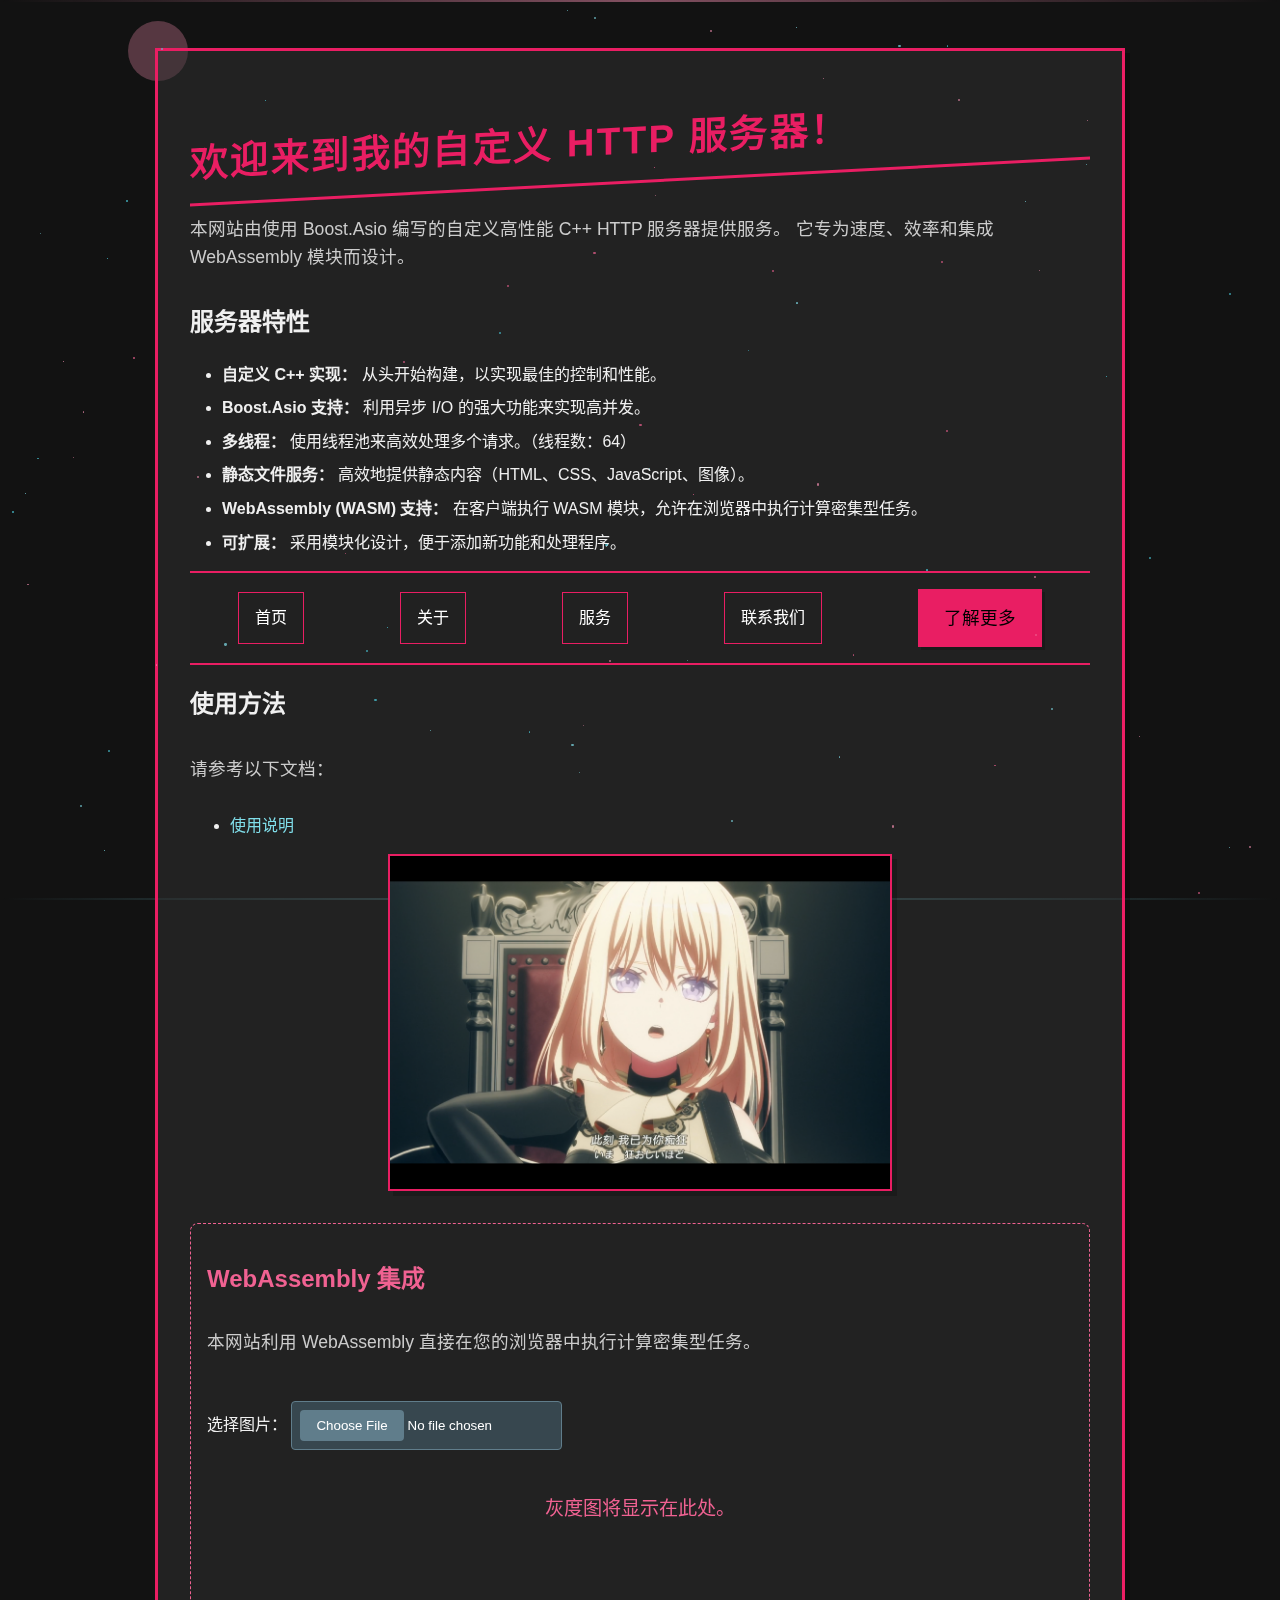
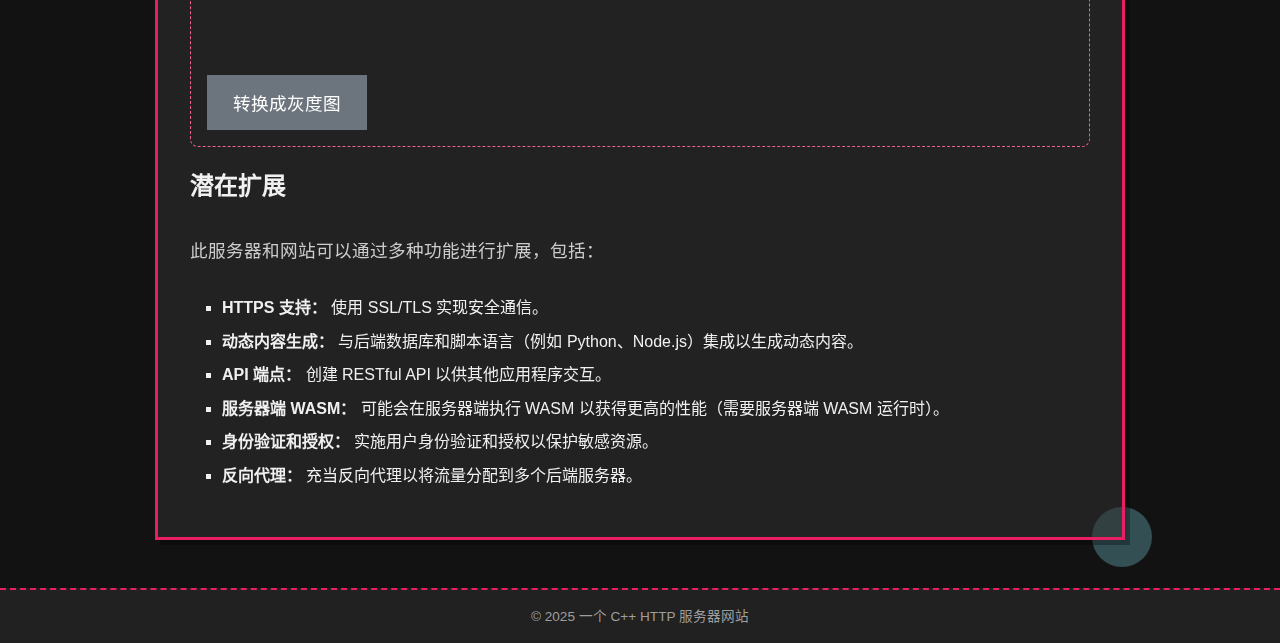
==== index.html @ 244e56ca "Add files via upload" ====
<!DOCTYPE html>
<html lang="zh-CN">
  <head>
    <meta charset="UTF-8">
    <meta name="viewport" content="width=device-width, initial-scale=1.0">
    <meta name="description" content="使用自定义 C++ HTTP 服务器提供服务的简单网站，支持 WASM。速度快，效率高！">
    <title>我的 C++ HTTP 服务器网站（支持 WASM）</title>
    <link rel="stylesheet" type="text/css" href="/web/style.css">

  </head>
  <body>
    <div class="container">
      <h1>欢迎来到我的自定义 HTTP 服务器！</h1>
      <p>本网站由使用 Boost.Asio 编写的自定义高性能 C++ HTTP 服务器提供服务。 它专为速度、效率和集成 WebAssembly
        模块而设计。</p>

      <section id="server-info">
        <h2>服务器特性</h2>
        <ul>
          <li><b>自定义 C++ 实现：</b> 从头开始构建，以实现最佳的控制和性能。</li>
          <li><b>Boost.Asio 支持：</b> 利用异步 I/O 的强大功能来实现高并发。</li>
          <li><b>多线程：</b> 使用线程池来高效处理多个请求。（线程数：<span
              id="thread-count">自动检测</span>）</li>
          <li><b>静态文件服务：</b> 高效地提供静态内容（HTML、CSS、JavaScript、图像）。</li>
          <li><b>WebAssembly (WASM) 支持：</b> 在客户端执行 WASM
            模块，允许在浏览器中执行计算密集型任务。</li>
          <li><b>可扩展：</b> 采用模块化设计，便于添加新功能和处理程序。</li>
        </ul>
      </section>

      <nav aria-label="main navigation">
        <ul>
          <li><a href="/">首页</a></li>
          <li><a href="/web/about.html">关于</a></li>
          <li><a href="/web/services.html">服务</a></li>
          <li><a href="/web/contact.html">联系我们</a></li>
          <li><a href="https://www.bilibili.com/" class="button">了解更多</a></li>
        </ul>
      </nav>

      <main>  
      <section id="usage">
        <h2>使用方法</h2>
        <p>请参考以下文档：</p>
        <ul><li><a href="/web/readme.html">使用说明</a></li></ul>
        <img src="/asset/image.png" alt="示例图片" width="500" height="300">  

      </section>

      <section id="wasm-section">
        <h2>WebAssembly 集成</h2>
        <p>本网站利用 WebAssembly 直接在您的浏览器中执行计算密集型任务。</p>
        <!-- 添加图片选择器 -->
        <label for="imageInput">选择图片：</label>
        <input type="file" id="imageInput" accept="image/*" title="选择图片文件">
        <p id="dynamicContent">灰度图将显示在此处。</p>
        <button class="button" id="wasmButton" disabled>转换成灰度图</button>  <!--  默认禁用 -->
      </section>
      </main>  

      <section id="extensions">
        <h2>潜在扩展</h2>
        <p>此服务器和网站可以通过多种功能进行扩展，包括：</p>
        <ul>
          <li><b>HTTPS 支持：</b> 使用 SSL/TLS 实现安全通信。</li>
          <li><b>动态内容生成：</b> 与后端数据库和脚本语言（例如 Python、Node.js）集成以生成动态内容。</li>
          <li><b>API 端点：</b> 创建 RESTful API 以供其他应用程序交互。</li>
          <li><b>服务器端 WASM：</b> 可能会在服务器端执行 WASM 以获得更高的性能（需要服务器端 WASM 运行时）。</li>
          <li><b>身份验证和授权：</b> 实施用户身份验证和授权以保护敏感资源。</li>
          <li><b>反向代理：</b> 充当反向代理以将流量分配到多个后端服务器。</li>
        </ul>
      </section>
    </div>

    <footer>
      © 2025 一个 C++ HTTP 服务器网站
    </footer>
    <script src="/web/scripts.js"></script>
    <script src="/web/beautify.js"></script>
  </body>
</html>
---- web/style.css ----
/* style.css */

body {
  font-family: 'Roboto', sans-serif;
  margin: 0;
  padding: 0;
  background-color: #121212;
  color: #f0f0f0;
  line-height: 1.6;
  overflow-x: hidden; /* 防止内容溢出导致滚动条 */
}

h1 {
  text-align: left;
  margin-bottom: 20px;
  color: #e91e63;
  font-size: 2.4rem;
  letter-spacing: 0.15rem;
  border-bottom: 3px solid #e91e63;
  padding-bottom: 10px;
  text-transform: uppercase;
  transform: skewY(-3deg);
}

p {
  padding: 0.75rem 0;
  color: #ccc;
  font-size: 1.1rem;
}

.container {
  max-width: 900px;
  margin: 3rem auto;
  padding: 2rem;
  background-color: rgba(50, 50, 50, 0.5);
  border: 3px solid #e91e63;
  border-radius: 0;
  box-shadow: 5px 5px 0 rgba(0, 0, 0, 0.3);
  position: relative;
}

nav {
  background-color: #212121;
  color: #fff;
  padding: 1rem 0;
  border-top: 2px solid #e91e63;
  border-bottom: 2px solid #e91e63;
}

nav ul {
  list-style: none;
  margin: 0;
  padding: 0;
  display: flex;
  justify-content: space-around;
  align-items: center;
}

nav a {
  color: #fff;
  text-decoration: none;
  padding: 0.75rem 1rem;
  border-radius: 0;
  transition: background-color 0.3s ease, color 0.3s ease;
  display: block;
  border: 1px solid #e91e63;
}

nav a:hover {
  background-color: #e91e63;
  color: #000;
}

.button {
  display: inline-block;
  padding: 0.8rem 1.5rem;
  font-size: 1.1rem;
  font-weight: 500;
  text-align: center;
  text-decoration: none;
  color: #000;
  background-color: #e91e63;
  border: 2px solid #e91e63;
  border-radius: 0;
  cursor: pointer;
  transition: background-color 0.3s ease, transform 0.2s ease;
  box-shadow: 3px 3px 0 rgba(0, 0, 0, 0.2);
}

.button:hover {
  background-color: #000;
  color: #e91e63;
  transform: translate(2px, -2px);
  box-shadow: none;
}

.button:active {
  transform: translate(0, 0);
  box-shadow: 2px 2px 0 rgba(0, 0, 0, 0.2);
}

img {
  max-width: 100%;
  height: auto;
  display: block;
  margin: 1rem auto;
  border-radius: 0;
  box-shadow: 5px 5px 0 rgba(0, 0, 0, 0.2);
  border: 2px solid #e91e63;
  transition: transform 0.3s ease;
}

img:hover {
  transform: rotate(3deg) scale(1.03);
}

a {
  color: #80deea;
  text-decoration: none;
  transition: color 0.3s ease;
}

a:hover {
  text-decoration: underline;
  color: #4db6ac;
}

footer {
  background-color: #212121;
  color: #9e9e9e;
  text-align: center;
  padding: 1rem;
  font-size: 0.85rem;
  border-top: 2px dashed #e91e63;
}

.particle {
  position: absolute;
  background-color: #f48fb1;
  border-radius: 50%;
  opacity: 0.7;
  animation: randomFloat 10s linear infinite;
}

@keyframes randomFloat {
  0% {
    transform: translate(0, 0);
  }

  50% {
    --direction-x: calc(2 * random() - 1);
    --direction-y: calc(2 * random() - 1);
  }

  100% {
    transform: translate(calc(var(--direction-x) * 20px), calc(var(--direction-y) * 20px));
  }
}

body::before {
  content: '';
  position: fixed;
  top: 0;
  left: 0;
  width: 100%;
  height: 2px;
  background-image: linear-gradient(to right, transparent, #f48fb1, transparent);
  opacity: 0.5;
  pointer-events: none;
  z-index: -1;
}

body::after {
  content: '';
  position: fixed;
  bottom: 0;
  left: 0;
  width: 100%;
  height: 2px;
  background-image: linear-gradient(to left, transparent, #80deea, transparent);
  opacity: 0.5;
  pointer-events: none;
  z-index: -1;
}

.container::before {
  content: '';
  position: absolute;
  top: -30px;
  left: -30px;
  width: 60px;
  height: 60px;
  background-color: rgba(244, 143, 177, 0.3);
  border-radius: 50%;
  pointer-events: none;
  z-index: -1;
}

.container::after {
  content: '';
  position: absolute;
  bottom: -30px;
  right: -30px;
  width: 60px;
  height: 60px;
  background-color: rgba(128, 222, 234, 0.3);
  border-radius: 50%;
  pointer-events: none;
  z-index: -1;
}

.container:hover {
  transform: scale(1.02);
  transition: transform 0.3s ease;
}

/* ==================  新增的 CSS ================== */

/* 灰度图像样式  */
.grayscale-image {
  transition: transform 0.3s ease;
  max-width: 100%;
  height: auto;
  display: block;
  margin: 1rem auto;
  cursor: zoom-in;
}

.grayscale-image:hover {
  /* 可以添加悬停效果 */
}

/* 放大图像样式 */
.zoomed {
  position: fixed;
  top: 0;
  left: 0;
  width: 100vw;
  height: 100vh;
  object-fit: contain;
  background-color: rgba(0, 0, 0, 0.8);
  z-index: 1000;
  cursor: zoom-out;
  transform: scale(1.5);
  transition: transform 0.3s ease;
  display: flex;
  justify-content: center;
  align-items: center;
}

/* 动态内容区域 */
#dynamicContent {
  text-align: center;
  margin-top: 1rem;
  font-size: 1.2rem;
  color: #f06292; /*  一个醒目的颜色 */
  min-height: 150px;  /* 确保有足够的空间显示加载内容或错误 */
}

/* 图片上传 Input */
input[type="file"] {
    margin: 1rem 0;
    padding: 0.5rem;
    background-color: #37474f;
    color: #fff;
    border: 1px solid #607d8b;
    border-radius: 4px;
    cursor: pointer;
}

input[type="file"]::file-selector-button {
    background-color: #607d8b;
    color: white;
    padding: 0.5rem 1rem;
    border: none;
    border-radius: 4px;
    cursor: pointer;
    transition: background-color 0.3s ease;
}

input[type="file"]::file-selector-button:hover {
    background-color: #455a64;
}

/* 服务器信息 Section */
#server-info ul {
    list-style: disc;
    padding-left: 2rem;
}

#server-info li {
    margin-bottom: 0.5rem;
}

/* WASM 部分 */
#wasm-section {
  margin-top: 2rem;
  padding: 1rem;
  border: 1px dashed #f06292;
  border-radius: 8px;
}

#wasm-section h2 {
  color: #f06292;
  margin-bottom: 1rem;
}

/* 扩展 Section */
#extensions ul {
    list-style: square;
    padding-left: 2rem;
}

#extensions li {
    margin-bottom: 0.5rem;
}

/* 灰度图像样式  */
.grayscale-image {
  transition: transform 0.3s ease;
  max-width: 100%;
  height: auto;
  display: block;
  margin: 1rem auto;
  cursor: zoom-in;
}


/* 放大图像样式 */
.zoomed {
  position: fixed;
  top: 0;
  left: 0;
  width: 100vw;
  height: 100vh;
  object-fit: contain;
  background-color: rgba(0, 0, 0, 0.8);
  z-index: 1000;
  cursor: zoom-out;
  transform: scale(1.5);
  transition: transform 0.3s ease;
  display: flex;
  justify-content: center;
  align-items: center;
}

/* 动态内容区域 */
#dynamicContent {
  text-align: center;
  margin-top: 1rem;
  font-size: 1.2rem;
  color: #f06292; /*  一个醒目的颜色 */
  min-height: 150px;  /* 确保有足够的空间显示加载内容或错误 */
}

/* 图片上传 Input */
input[type="file"] {
    margin: 1rem 0;
    padding: 0.5rem;
    background-color: #37474f;
    color: #fff;
    border: 1px solid #607d8b;
    border-radius: 4px;
    cursor: pointer;
}

input[type="file"]::file-selector-button {
    background-color: #607d8b;
    color: white;
    padding: 0.5rem 1rem;
    border: none;
    border-radius: 4px;
    cursor: pointer;
    transition: background-color 0.3s ease;
}

input[type="file"]::file-selector-button:hover {
    background-color: #455a64;
}

/* 服务器信息 Section */
#server-info ul {
    list-style: disc;
    padding-left: 2rem;
}

#server-info li {
    margin-bottom: 0.5rem;
}

/* WASM 部分 */
#wasm-section {
  margin-top: 2rem;
  padding: 1rem;
  border: 1px dashed #f06292;
  border-radius: 8px;
}

#wasm-section h2 {
  color: #f06292;
  margin-bottom: 1rem;
}

/* 扩展 Section */
#extensions ul {
    list-style: square;
    padding-left: 2rem;
}

#extensions li {
    margin-bottom: 0.5rem;
}

/* 禁用按钮样式 */
.button:disabled {
    background-color: #6c757d; /* 灰色背景 */
    color: #fff; /* 白色文字 */
    border-color: #6c757d;
    cursor: not-allowed; /* 更改光标 */
    box-shadow: none; /* 移除阴影 */
    transform: none; /* 移除偏移 */
}

.button:disabled:hover {
    background-color: #6c757d;
    color: #fff;
    border-color: #6c757d;
    transform: none;
    cursor: not-allowed;
}
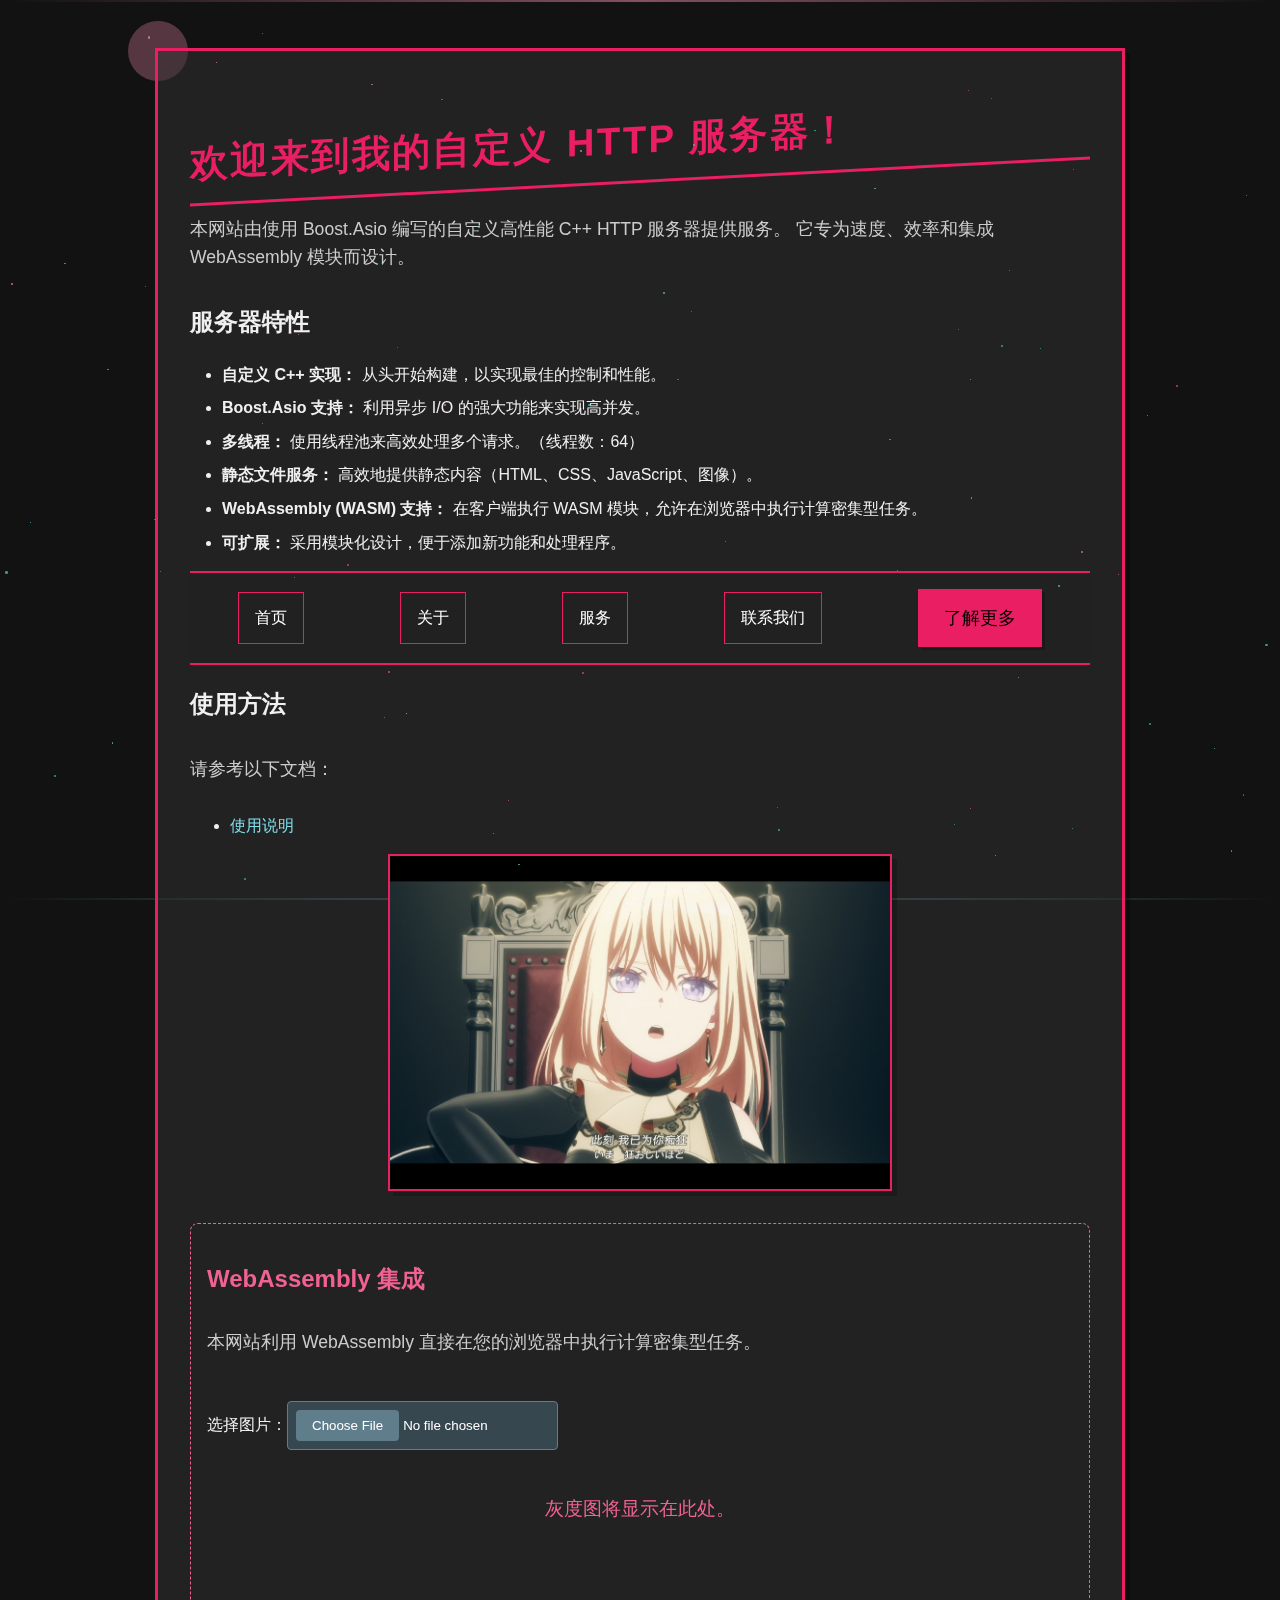
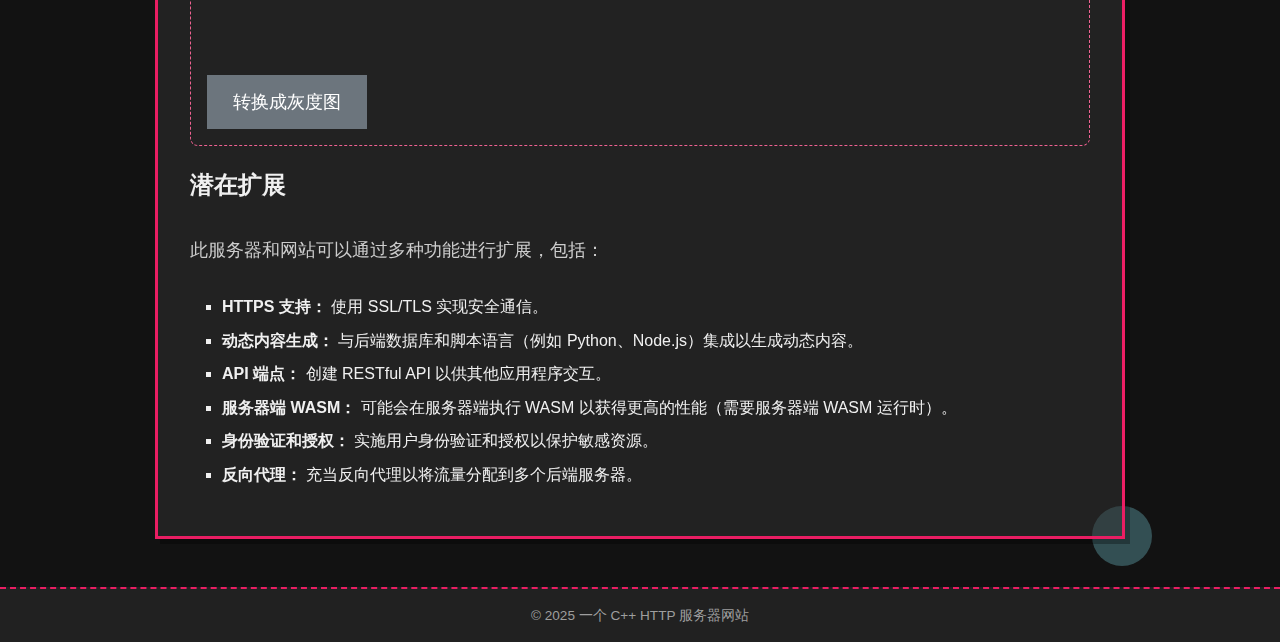
==== commit 1e52b076: "." ====
--- a/index.html
+++ b/index.html
@@ -1,81 +1 @@
-<!DOCTYPE html>
-<html lang="zh-CN">
-  <head>
-    <meta charset="UTF-8">
-    <meta name="viewport" content="width=device-width, initial-scale=1.0">
-    <meta name="description" content="使用自定义 C++ HTTP 服务器提供服务的简单网站，支持 WASM。速度快，效率高！">
-    <title>我的 C++ HTTP 服务器网站（支持 WASM）</title>
-    <link rel="stylesheet" type="text/css" href="/web/style.css">
-
-  </head>
-  <body>
-    <div class="container">
-      <h1>欢迎来到我的自定义 HTTP 服务器！</h1>
-      <p>本网站由使用 Boost.Asio 编写的自定义高性能 C++ HTTP 服务器提供服务。 它专为速度、效率和集成 WebAssembly
-        模块而设计。</p>
-
-      <section id="server-info">
-        <h2>服务器特性</h2>
-        <ul>
-          <li><b>自定义 C++ 实现：</b> 从头开始构建，以实现最佳的控制和性能。</li>
-          <li><b>Boost.Asio 支持：</b> 利用异步 I/O 的强大功能来实现高并发。</li>
-          <li><b>多线程：</b> 使用线程池来高效处理多个请求。（线程数：<span
-              id="thread-count">自动检测</span>）</li>
-          <li><b>静态文件服务：</b> 高效地提供静态内容（HTML、CSS、JavaScript、图像）。</li>
-          <li><b>WebAssembly (WASM) 支持：</b> 在客户端执行 WASM
-            模块，允许在浏览器中执行计算密集型任务。</li>
-          <li><b>可扩展：</b> 采用模块化设计，便于添加新功能和处理程序。</li>
-        </ul>
-      </section>
-
-      <nav aria-label="main navigation">
-        <ul>
-          <li><a href="/">首页</a></li>
-          <li><a href="/web/about.html">关于</a></li>
-          <li><a href="/web/services.html">服务</a></li>
-          <li><a href="/web/contact.html">联系我们</a></li>
-          <li><a href="https://www.bilibili.com/" class="button">了解更多</a></li>
-        </ul>
-      </nav>
-
-      <main>  
-      <section id="usage">
-        <h2>使用方法</h2>
-        <p>请参考以下文档：</p>
-        <ul><li><a href="/web/readme.html">使用说明</a></li></ul>
-        <img src="/asset/image.png" alt="示例图片" width="500" height="300">  
-
-      </section>
-
-      <section id="wasm-section">
-        <h2>WebAssembly 集成</h2>
-        <p>本网站利用 WebAssembly 直接在您的浏览器中执行计算密集型任务。</p>
-        <!-- 添加图片选择器 -->
-        <label for="imageInput">选择图片：</label>
-        <input type="file" id="imageInput" accept="image/*" title="选择图片文件">
-        <p id="dynamicContent">灰度图将显示在此处。</p>
-        <button class="button" id="wasmButton" disabled>转换成灰度图</button>  <!--  默认禁用 -->
-      </section>
-      </main>  
-
-      <section id="extensions">
-        <h2>潜在扩展</h2>
-        <p>此服务器和网站可以通过多种功能进行扩展，包括：</p>
-        <ul>
-          <li><b>HTTPS 支持：</b> 使用 SSL/TLS 实现安全通信。</li>
-          <li><b>动态内容生成：</b> 与后端数据库和脚本语言（例如 Python、Node.js）集成以生成动态内容。</li>
-          <li><b>API 端点：</b> 创建 RESTful API 以供其他应用程序交互。</li>
-          <li><b>服务器端 WASM：</b> 可能会在服务器端执行 WASM 以获得更高的性能（需要服务器端 WASM 运行时）。</li>
-          <li><b>身份验证和授权：</b> 实施用户身份验证和授权以保护敏感资源。</li>
-          <li><b>反向代理：</b> 充当反向代理以将流量分配到多个后端服务器。</li>
-        </ul>
-      </section>
-    </div>
-
-    <footer>
-      © 2025 一个 C++ HTTP 服务器网站
-    </footer>
-    <script src="/web/scripts.js"></script>
-    <script src="/web/beautify.js"></script>
-  </body>
-</html>+<!doctype html><html lang=""><head><meta charset="utf-8"><meta http-equiv="X-UA-Compatible" content="IE=edge"><meta name="viewport" content="width=device-width,initial-scale=1"><link rel="icon" href="/favicon.ico"><title>my-vue-website</title><script defer="defer" src="/js/chunk-vendors.24182b50.js"></script><script defer="defer" src="/js/app.a6f40ac6.js"></script><link href="/css/app.f3f8e808.css" rel="stylesheet"></head><body><noscript><strong>We're sorry but my-vue-website doesn't work properly without JavaScript enabled. Please enable it to continue.</strong></noscript><div id="app"></div></body></html>--- a/css/app.f3f8e808.css
+++ b/css/app.f3f8e808.css
@@ -0,0 +1 @@
+body{font-family:Roboto,sans-serif;margin:0;padding:0;background-color:#121212;color:#f0f0f0;line-height:1.6;overflow-x:hidden}h1{text-align:left;margin-bottom:20px;color:#e91e63;font-size:2.4rem;letter-spacing:.15rem;border-bottom:3px solid #e91e63;padding-bottom:10px;text-transform:uppercase;transform:skewY(-3deg)}p{padding:.75rem 0;color:#ccc;font-size:1.1rem}.container{max-width:900px;margin:3rem auto;padding:2rem;background-color:rgba(50,50,50,.5);border:3px solid #e91e63;border-radius:0;box-shadow:5px 5px 0 rgba(0,0,0,.3);position:relative}nav{background-color:#212121;color:#fff;padding:1rem 0;border-top:2px solid #e91e63;border-bottom:2px solid #e91e63}nav ul{list-style:none;margin:0;padding:0;display:flex;justify-content:space-around;align-items:center}nav a{color:#fff;text-decoration:none;padding:.75rem 1rem;border-radius:0;transition:background-color .3s ease,color .3s ease;display:block;border:1px solid #e91e63}.button,nav a:hover{background-color:#e91e63;color:#000}.button{display:inline-block;padding:.8rem 1.5rem;font-size:1.1rem;font-weight:500;text-align:center;text-decoration:none;border:2px solid #e91e63;border-radius:0;cursor:pointer;transition:background-color .3s ease,transform .2s ease;box-shadow:3px 3px 0 rgba(0,0,0,.2)}.button:hover{background-color:#000;color:#e91e63;transform:translate(2px,-2px);box-shadow:none}.button:active{transform:translate(0);box-shadow:2px 2px 0 rgba(0,0,0,.2)}img{max-width:100%;height:auto;display:block;margin:1rem auto;border-radius:0;box-shadow:5px 5px 0 rgba(0,0,0,.2);border:2px solid #e91e63;transition:transform .3s ease}img:hover{transform:rotate(3deg) scale(1.03)}a{color:#80deea;text-decoration:none;transition:color .3s ease}a:hover{text-decoration:underline;color:#4db6ac}footer{background-color:#212121;color:#9e9e9e;text-align:center;padding:1rem;font-size:.85rem;border-top:2px dashed #e91e63}.particle{position:absolute;background-color:#f48fb1;border-radius:50%;opacity:.7;animation:randomFloat 10s linear infinite}@keyframes randomFloat{0%{transform:translate(0)}50%{--direction-x:calc(random()*2 - 1);--direction-y:calc(random()*2 - 1)}to{transform:translate(calc(var(--direction-x)*20px),calc(var(--direction-y)*20px))}}body:before{top:0;background-image:linear-gradient(90deg,transparent,#f48fb1,transparent)}body:after,body:before{content:"";position:fixed;left:0;width:100%;height:2px;opacity:.5;pointer-events:none;z-index:-1}body:after{bottom:0;background-image:linear-gradient(270deg,transparent,#80deea,transparent)}.container:before{top:-30px;left:-30px;background-color:rgba(244,143,177,.3)}.container:after,.container:before{content:"";position:absolute;width:60px;height:60px;border-radius:50%;pointer-events:none;z-index:-1}.container:after{bottom:-30px;right:-30px;background-color:rgba(128,222,234,.3)}.container:hover{transform:scale(1.02);transition:transform .3s ease}.grayscale-image{max-width:100%;height:auto;display:block;margin:1rem auto;cursor:zoom-in}.grayscale-image,.zoomed{transition:transform .3s ease}.zoomed{position:fixed;top:0;left:0;width:100vw;height:100vh;-o-object-fit:contain;object-fit:contain;background-color:rgba(0,0,0,.8);z-index:1000;cursor:zoom-out;transform:scale(1.5);display:flex;justify-content:center;align-items:center}#dynamicContent{text-align:center;margin-top:1rem;font-size:1.2rem;color:#f06292;min-height:150px}input[type=file]{margin:1rem 0;padding:.5rem;background-color:#37474f;color:#fff;border:1px solid #607d8b;border-radius:4px;cursor:pointer}input[type=file]::file-selector-button{background-color:#607d8b;color:#fff;padding:.5rem 1rem;border:none;border-radius:4px;cursor:pointer;transition:background-color .3s ease}input[type=file]::file-selector-button:hover{background-color:#455a64}#server-info ul{list-style:disc;padding-left:2rem}#server-info li{margin-bottom:.5rem}#wasm-section{margin-top:2rem;padding:1rem;border:1px dashed #f06292;border-radius:8px}#wasm-section h2{color:#f06292;margin-bottom:1rem}#extensions ul{list-style:square;padding-left:2rem}#extensions li{margin-bottom:.5rem}.button:disabled{box-shadow:none}.button:disabled,.button:disabled:hover{background-color:#6c757d;color:#fff;border-color:#6c757d;cursor:not-allowed;transform:none}